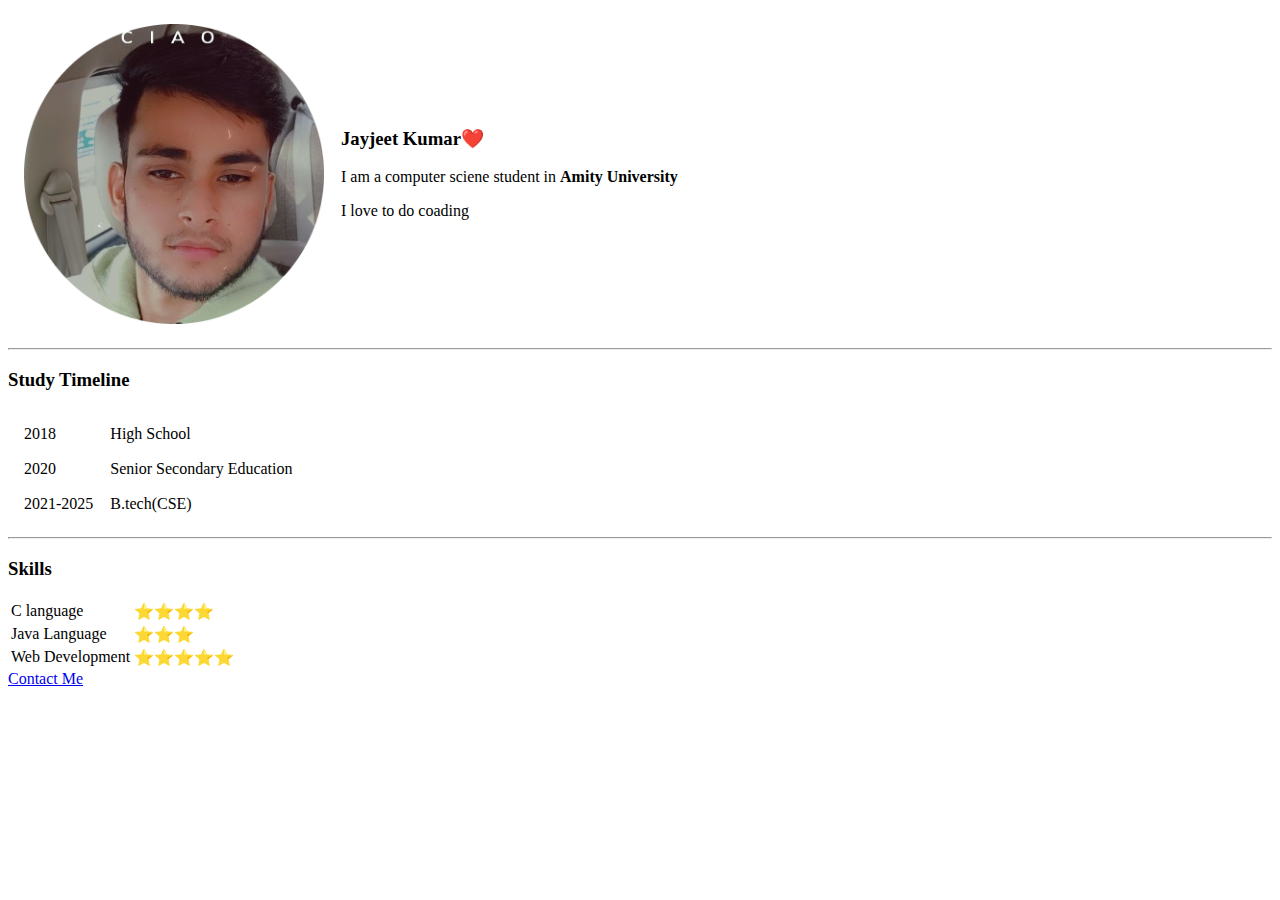
==== index.html @ d8c2b4ec "rename file" ====
<html lang="en">
<head>
    <meta charset="UTF-8">
    
    <title>Jayjeet Kumar</title>
</head>
<body>
    <table cellspacing="15">
        <tr>
            <td><img src="pic.png" alt="Not Load" widht="300" height="300"></td>
            <td>
                <h3>
                    Jayjeet Kumar❤️
                </h3>
                <p>
                    I am a computer sciene student in <b>Amity University</b>
                </p>
                <p>
                    I love to do coading
                </p>
            </td>
        </tr>
    </table>
    <hr>
    <h3>Study Timeline</h3>
    <table cellspacing="15">
        <tr>
            <td>
                2018
            </td>
            <td>
                High School
            </td>
        </tr>

        <tr>
             <td>
                  2020
            </td>
            <td>
                Senior Secondary Education
            </td>
        </tr>
        <tr>
            <td>
                2021-2025
            </td>
            <td>
                B.tech(CSE)
            </td>
        </tr>
    </table>
    <hr>
    <h3>
        Skills
    </h3>
    <table>
        <tr>
            <td>
                C language
            </td>
            <td>
                ⭐⭐⭐⭐
            </td>
        </tr>
        <tr>
            <td>
                Java Language
            </td>
            <td>
                ⭐⭐⭐ 
            </td>
        </tr>
        <tr>
            <td>
                Web Development
            </td>
            <td>
                ⭐⭐⭐⭐⭐
            </td>
        </tr>
    </table>
    <a href="contact-me.html">Contact Me</a>
</body>
</html>
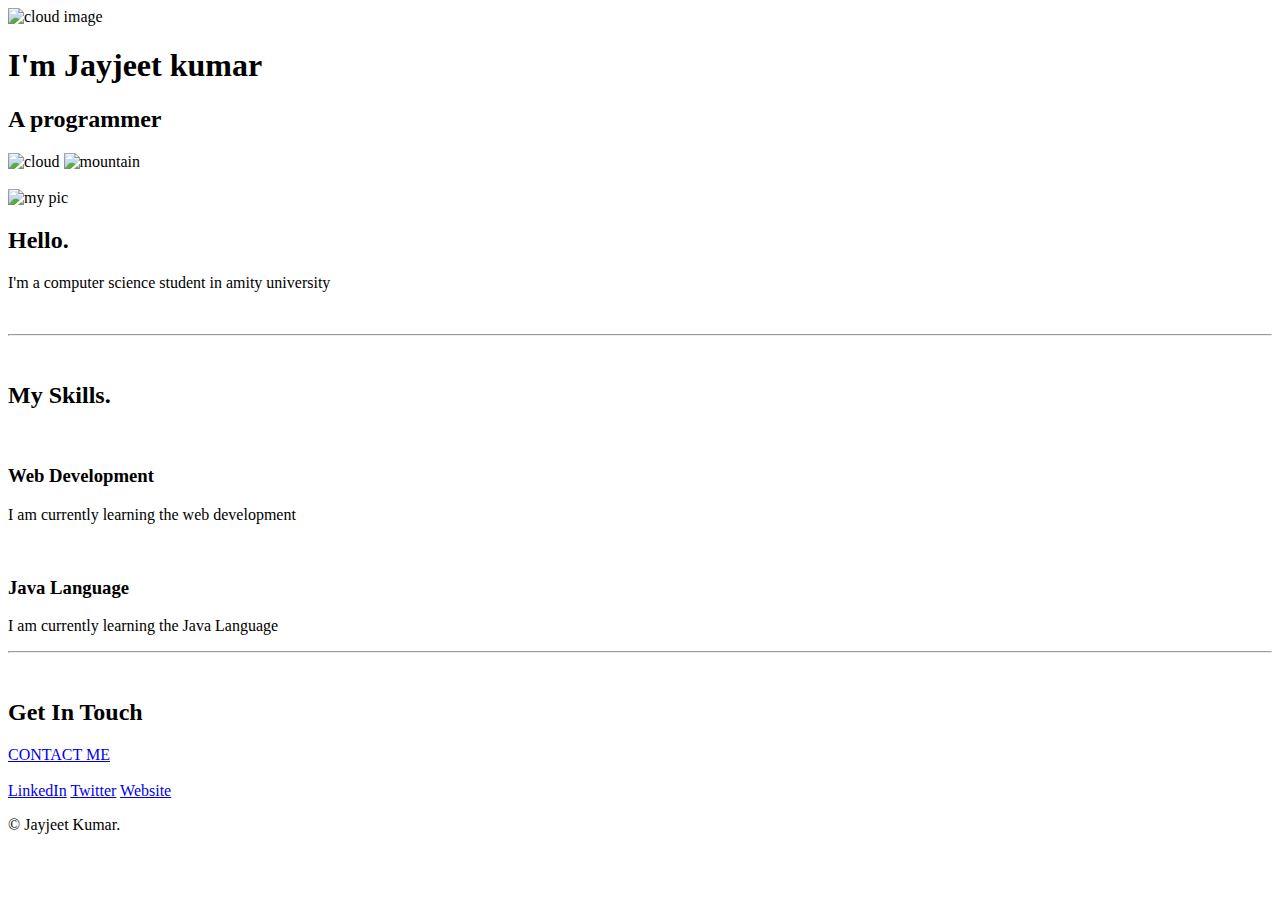
==== commit 0165257c: "Update index.html" ====
--- a/index.html
+++ b/index.html
@@ -1,86 +1,62 @@
-
+<!DOCTYPE html>
 <html lang="en">
 <head>
     <meta charset="UTF-8">
-    
     <title>Jayjeet Kumar</title>
+    <link rel="stylesheet" href="css/styles.css">
+    <link rel="icon" href="favicon.ico">
+    <link rel="preconnect" href="https://fonts.googleapis.com">
+    <link rel="preconnect" href="https://fonts.gstatic.com" crossorigin>
+    <link href="https://fonts.googleapis.com/css2?family=Merriweather&family=Montserrat&family=Sacramento&display=swap" rel="stylesheet">
 </head>
 <body>
-    <table cellspacing="15">
-        <tr>
-            <td><img src="pic.png" alt="Not Load" widht="300" height="300"></td>
-            <td>
-                <h3>
-                    Jayjeet Kumar❤️
-                </h3>
-                <p>
-                    I am a computer sciene student in <b>Amity University</b>
-                </p>
-                <p>
-                    I love to do coading
-                </p>
-            </td>
-        </tr>
-    </table>
-    <hr>
-    <h3>Study Timeline</h3>
-    <table cellspacing="15">
-        <tr>
-            <td>
-                2018
-            </td>
-            <td>
-                High School
-            </td>
-        </tr>
+    <div class="top-container">
+    <img class="upcloud" src="CSS - My Site Images/cloud.png" alt="cloud image">
+    <h1 class="main">I'm Jayjeet kumar</h1>
+    <h2>
+        A programmer
+    </h2>
+    <img class="downcloud" src="CSS - My Site Images/cloud.png" alt="cloud">
+    <img class="mountain" src="CSS - My Site Images/mountain.png" alt="mountain">
+    
 
-        <tr>
-             <td>
-                  2020
-            </td>
-            <td>
-                Senior Secondary Education
-            </td>
-        </tr>
-        <tr>
-            <td>
-                2021-2025
-            </td>
-            <td>
-                B.tech(CSE)
-            </td>
-        </tr>
-    </table>
-    <hr>
-    <h3>
-        Skills
-    </h3>
-    <table>
-        <tr>
-            <td>
-                C language
-            </td>
-            <td>
-                ⭐⭐⭐⭐
-            </td>
-        </tr>
-        <tr>
-            <td>
-                Java Language
-            </td>
-            <td>
-                ⭐⭐⭐ 
-            </td>
-        </tr>
-        <tr>
-            <td>
-                Web Development
-            </td>
-            <td>
-                ⭐⭐⭐⭐⭐
-            </td>
-        </tr>
-    </table>
-    <a href="contact-me.html">Contact Me</a>
+    </div>
+    <br>
+    <div class="middle-container">
+  <div class="profile">
+    <img src="CSS - My Site Images/pic.png" alt="my pic" width="200" height="200">
+    <h2>Hello.</h2>
+    <p>I'm a computer science student in amity university</p>
+  </div>
+  <br>
+  <hr>
+  <br>
+  <div class="skills">
+    <h2>My Skills.</h2>
+    <div class="skill-row">
+      <img class="web-img" src="CSS - My Site Images/app-development.png" alt="" >
+      <h3>Web Development</h3>
+      <p>I am currently learning the web development</p>
+    </div>
+    <div class="skill-row">
+      <img class="java-img" src="CSS - My Site Images/java.png"  alt="">
+      <h3>Java Language</h3>
+      <p>I am currently learning the Java Language</p>
+    </div>
+  </div>
+  <hr>
+  <br>
+  <div class="contact-me">
+    <h2>Get In Touch</h2>
+    <a class="btn" href="mailto:jayjeetverma5@gmail.com">CONTACT ME</a>
+  </div>
+</div>
+<br>
+<div class="bottom-container">
+  <a class="footer-link" href="https://www.linkedin.com/">LinkedIn</a>
+  <a class="footer-link" href="https://twitter.com/">Twitter</a>
+  <a class="footer-link" href="https://www.appbrewery.co/">Website</a>
+  <p class="last">© Jayjeet Kumar.</p>
+</div>
 </body>
 </html>
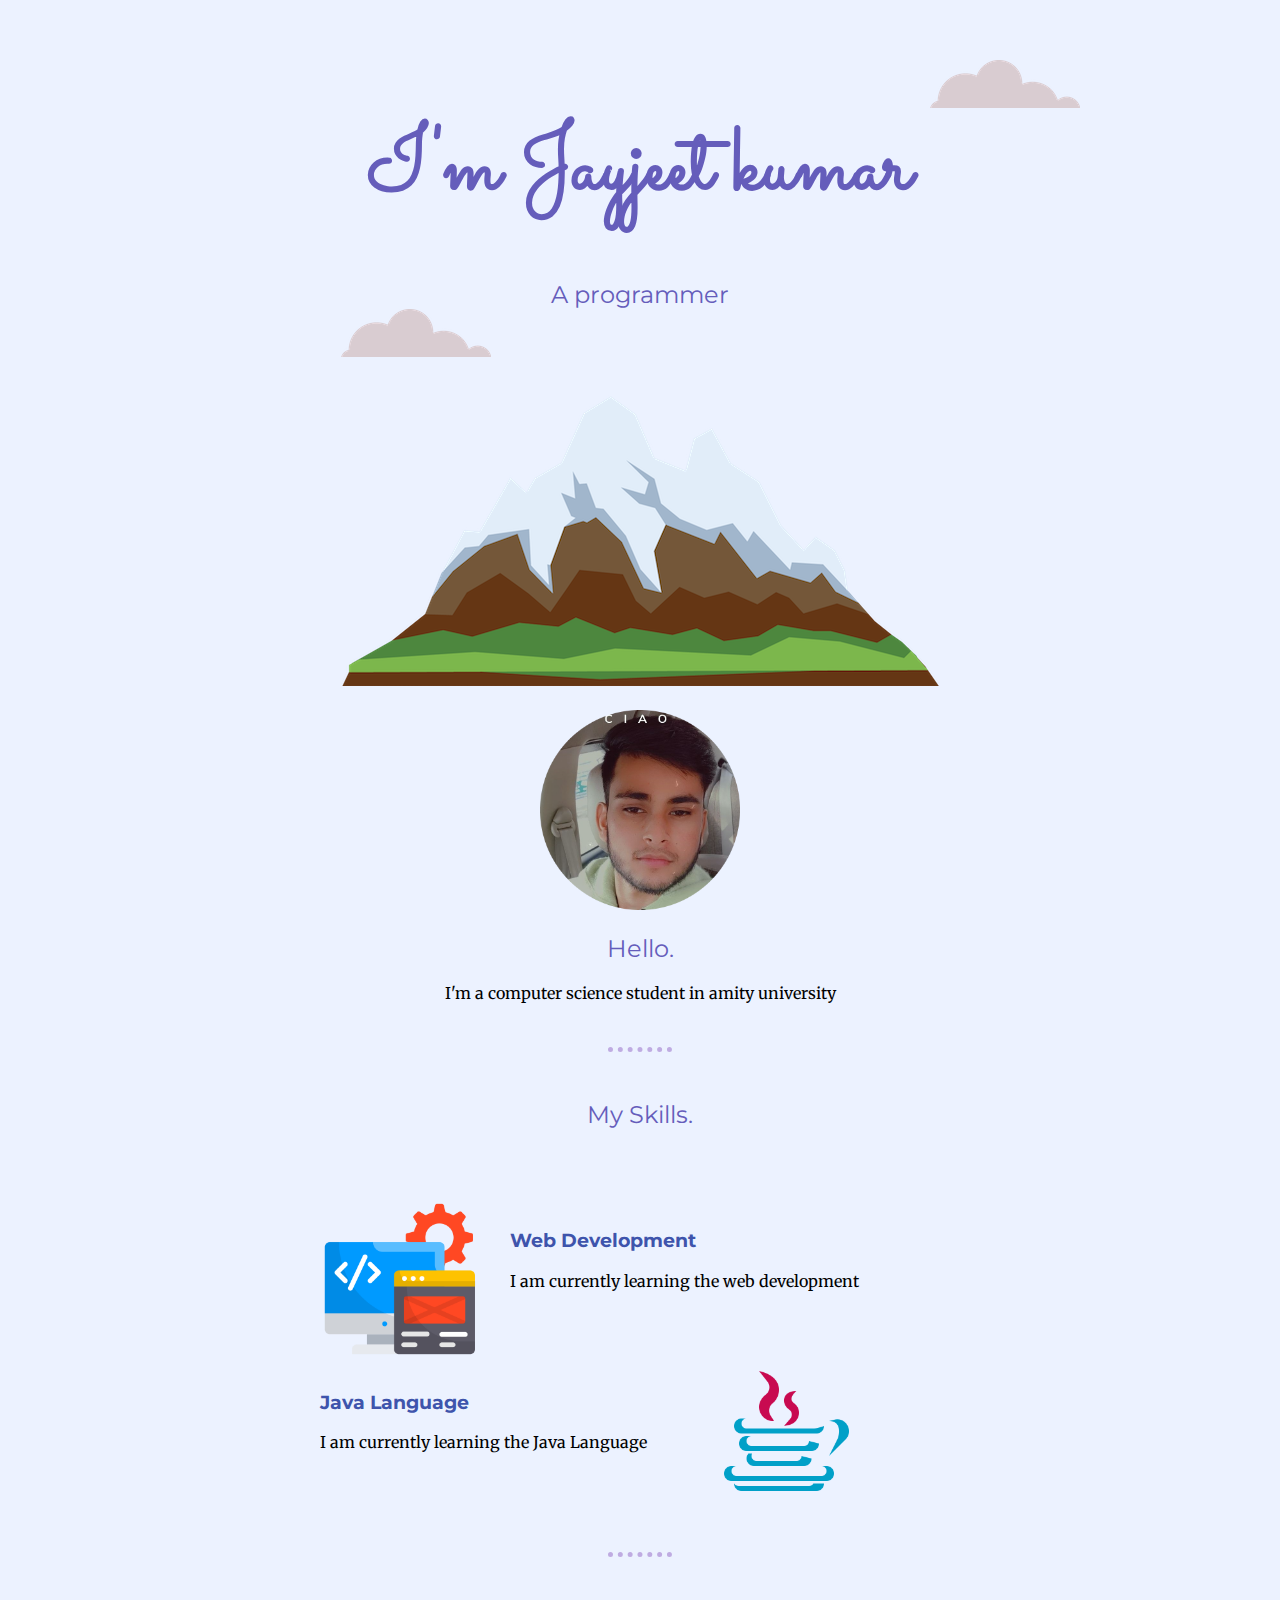
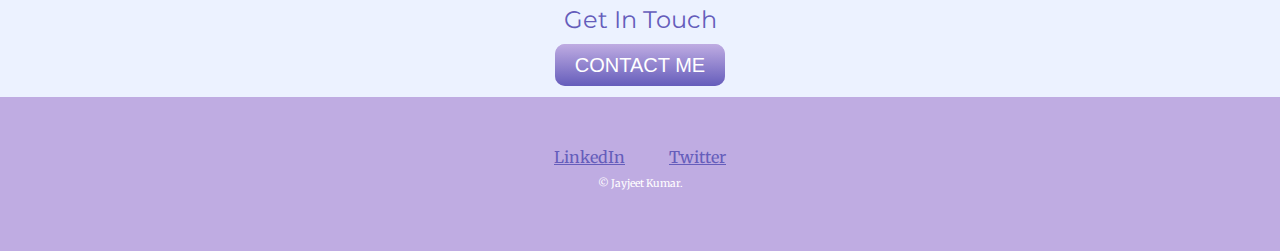
==== commit a0cc6108: "Update index.html" ====
--- a/index.html
+++ b/index.html
@@ -53,9 +53,8 @@
 </div>
 <br>
 <div class="bottom-container">
-  <a class="footer-link" href="https://www.linkedin.com/">LinkedIn</a>
-  <a class="footer-link" href="https://twitter.com/">Twitter</a>
-  <a class="footer-link" href="https://www.appbrewery.co/">Website</a>
+  <a class="footer-link" href="https:https://www.linkedin.com/in/jayjeet-kumar-7070ba1b4/">LinkedIn</a>
+  <a class="footer-link" href="https://twitter.com/jayjeetverma6">Twitter</a>
   <p class="last">© Jayjeet Kumar.</p>
 </div>
 </body>
--- a/css/styles.css
+++ b/css/styles.css
@@ -0,0 +1,104 @@
+body{
+    text-align: center;
+    background-color: #ECF2FF;
+    font-family: 'Merriweather', serif;
+    margin: 0;
+}
+h1{
+    font-family: 'Sacramento', cursive;
+    color: #655DBB;
+    line-height: 2;
+    
+}
+h2{
+    font-family: 'Montserrat', sans-serif;
+    color: #655DBB;
+    font-weight: normal;
+    
+}
+h3{
+    font-family: 'Montserrat', sans-serif;
+    color: #3E54AC;
+}
+.downcloud{
+    position: absolute;
+    top: 309px;
+}
+.upcloud{
+    position: absolute;
+    top: 60px;
+    right: 200px;
+}
+.main{
+    margin-top: 80px;
+    margin-bottom: 0;
+    font-size: 5.635rem;
+}
+.skill-row{
+    width: 50%;
+    margin:100px auto;
+    text-align: left;
+    
+}
+.java-img{
+    width: 25%;
+    float: right;
+    position:relative;
+    bottom: 40px;
+    margin-right: 96px;
+    
+}
+.web-img{
+    width: 25%;
+    float: left;
+    position:relative;
+    bottom: 30px;
+    margin-right: 30px;
+}
+hr{
+    border-style: dotted none none;
+    width: 5%;
+    border-color: #BFACE2;
+    border-width: 5px;
+}
+.btn {
+    background: #BFACE2;
+    background-image: -webkit-linear-gradient(top, #BFACE2, #655DBB);
+    background-image: -moz-linear-gradient(top, #BFACE2, #655DBB);
+    background-image: -ms-linear-gradient(top, #BFACE2, #655DBB);
+    background-image: -o-linear-gradient(top, #BFACE2, #655DBB);
+    background-image: linear-gradient(to bottom, #BFACE2, #655DBB);
+    -webkit-border-radius: 10;
+    -moz-border-radius: 10;
+    border-radius: 10px;
+    font-family: Arial;
+    color: #ffffff;
+    font-size: 20px;
+    padding: 10px 20px 10px 20px;
+    text-decoration: none;
+  }
+  
+  .btn:hover {
+    background: #537FE7;
+    background-image: -webkit-linear-gradient(top, #537FE7, #537FE7);
+    background-image: -moz-linear-gradient(top, #537FE7, #537FE7);
+    background-image: -ms-linear-gradient(top, #537FE7, #537FE7);
+    background-image: -o-linear-gradient(top, #537FE7, #537FE7);
+    background-image: linear-gradient(to bottom, #537FE7, #537FE7);
+    text-decoration: none;
+  }
+  .bottom-container{
+    background-color: #BFACE2;
+    padding: 50px 0;
+  }
+  a{
+    color: #655DBB;
+    margin: 10px 20px;
+  }
+a:hover{
+    color: white;
+}
+.last{
+    color:white;
+    font-size: 0.65em;
+}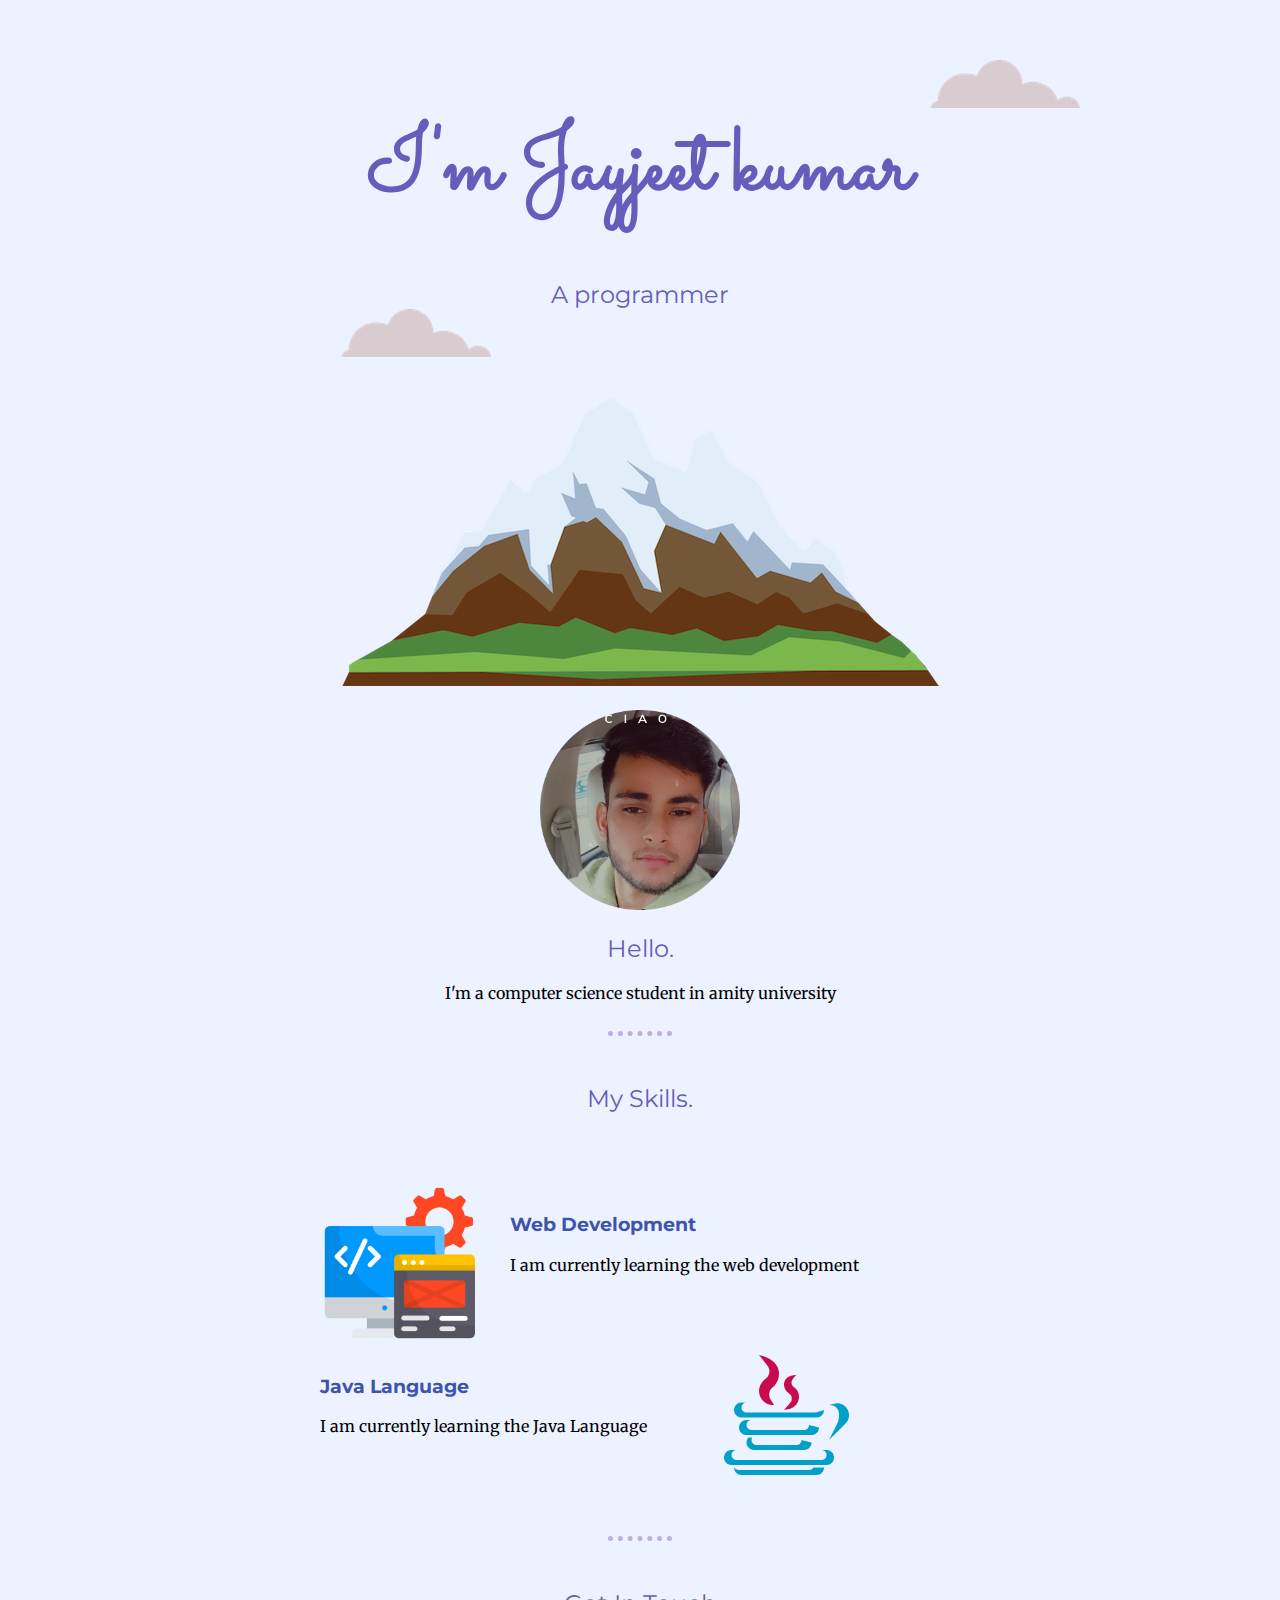
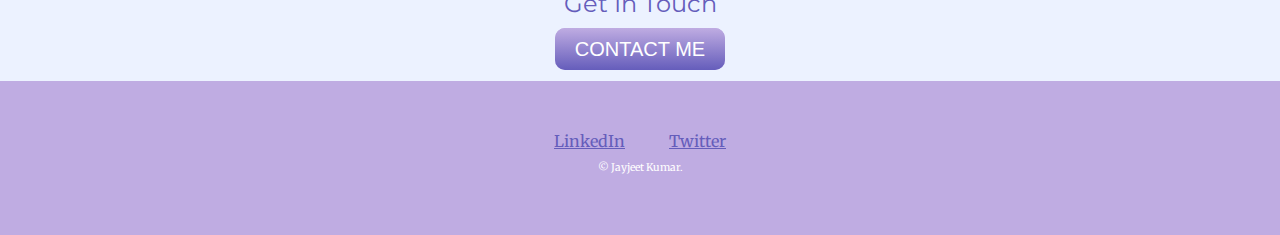
==== commit 5cffa4c9: "Update index.html" ====
--- a/index.html
+++ b/index.html
@@ -26,7 +26,7 @@
   <div class="profile">
     <img src="CSS - My Site Images/pic.png" alt="my pic" width="200" height="200">
     <h2>Hello.</h2>
-    <p>I'm a computer science student in amity university</p>
+    <p class="para">I'm a computer science student in amity university</p>
   </div>
   <br>
   <hr>
@@ -53,7 +53,7 @@
 </div>
 <br>
 <div class="bottom-container">
-  <a class="footer-link" href="https:https://www.linkedin.com/in/jayjeet-kumar-7070ba1b4/">LinkedIn</a>
+  <a class="footer-link" href="https:https://www.linkedin.com">LinkedIn</a>
   <a class="footer-link" href="https://twitter.com/jayjeetverma6">Twitter</a>
   <p class="last">© Jayjeet Kumar.</p>
 </div>
--- a/css/styles.css
+++ b/css/styles.css
@@ -101,4 +101,9 @@
 .last{
     color:white;
     font-size: 0.65em;
-}+}
+.para{
+    width: 50%;
+    margin:0 auto;
+}
+}
